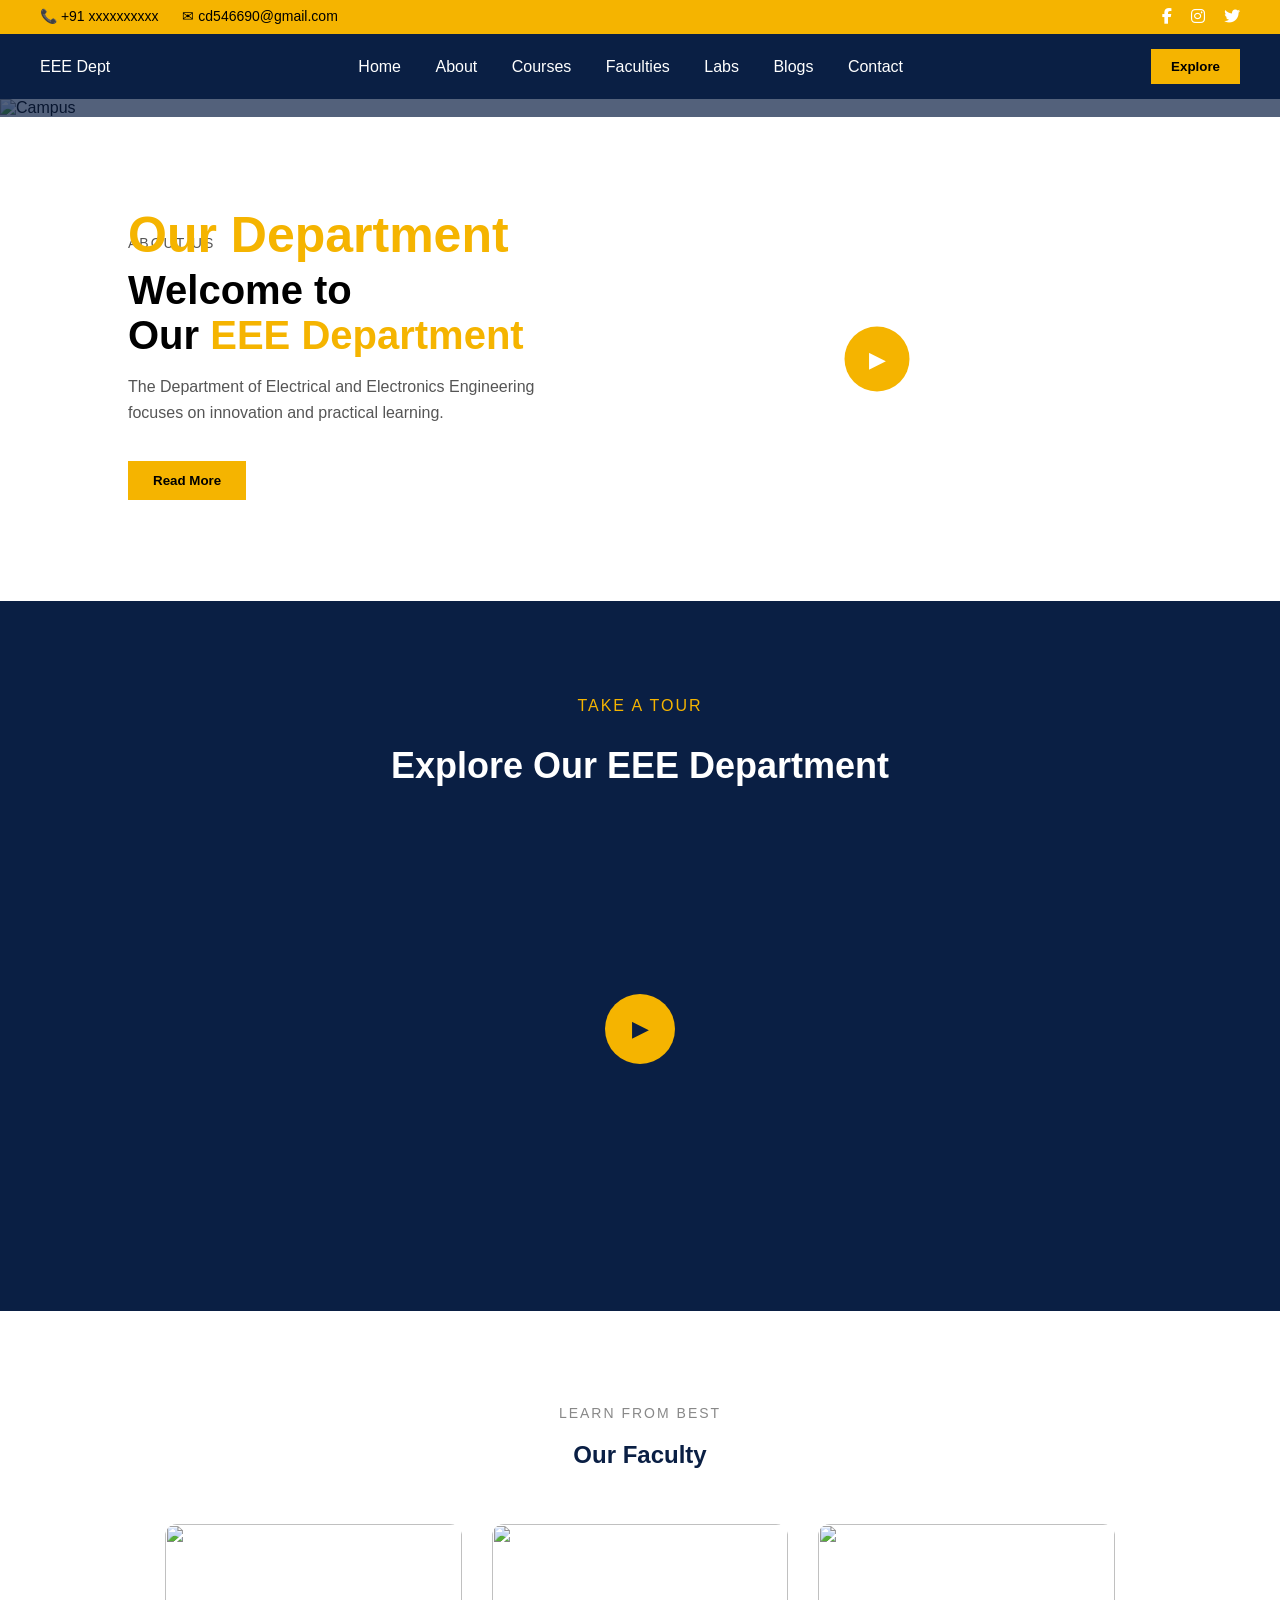
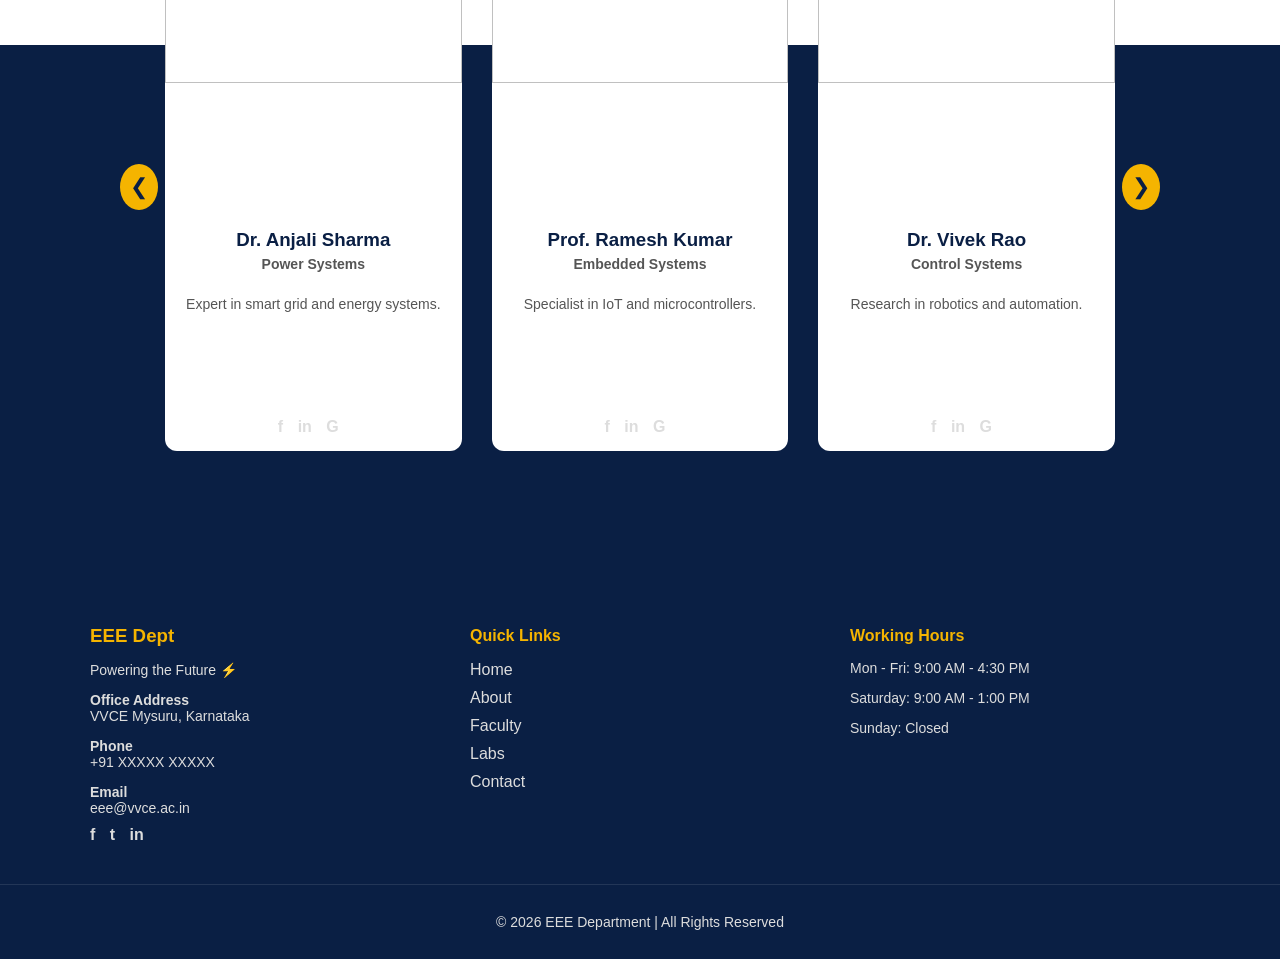
==== about.html @ f31266e3 "Add files via upload" ====
<!DOCTYPE html>
<html lang="en">
<head>
    <link rel="stylesheet" href="https://cdnjs.cloudflare.com/ajax/libs/font-awesome/6.5.0/css/all.min.css">
    <meta charset="UTF-8">
    <title>EEE Department</title>
    <link rel="stylesheet" href="style.css">
</head>
<body>
<!-- Top Bar -->
<div class="top-bar">

    <div class="top-left">
        <span>📞 +91 xxxxxxxxxx</span>
        <span>
    ✉ <a href="mailto:cd546690@gmail.com">cd546690@gmail.com</a>
</span>
    </div>

    <div class="top-right">
    <a href="https://facebook.com"><i class="fab fa-facebook-f"></i></a>
    <a href="https://instagram.com"><i class="fab fa-instagram"></i></a>
    <a href="https://X.com"><i class="fab fa-twitter"></i></a>
</div>

</div>
<!-- Navbar -->
<header class="navbar">
    <div class="logo">EEE Dept</div>
<nav>
    <a href="main.html">Home</a>
    <a href="about.html">About</a>
    <a href="courses.html">Courses</a>
    <a href="faculty.html">Faculties</a>
    <a href="labs.html">Labs</a>
    <a href="blogs.html">Blogs</a>
    <a href="contact.html">Contact</a>
</nav>
    <button class="btn">Explore</button>
</header>
<section class="hero">
    <!--<img src="https://images.unsplash.com/photo-1523580494863-6f3031224c94" alt="Campus">-->
    <img src="images/PH.png" alt="Campus">

    <div class="overlay"></div>

    <div class="hero-content">
        <h1>About <br><span>Our Department</span></h1>
    </div>
</section>
<section class="about-section">

    <!-- LEFT -->
    <div class="about-text">
        <p class="about-tag">ABOUT US</p>

        <h2>
            Welcome to <br>
            Our <span>EEE Department</span>
        </h2>

        <p id="shortText">
            The Department of Electrical and Electronics Engineering focuses on
            innovation and practical learning.
        </p>

        <p id="moreText" style="display: none;">
            We provide hands-on experience in power systems, embedded systems,
            IoT, and automation.
        </p>

        <button class="about-btn" onclick="toggleText()" id="readBtn">
            Read More
        </button>
    </div>

    <!-- RIGHT -->
    <div class="about-video">

    <video id="aboutVideo" width="400">
        <source src="videos/vid.mp4" type="video/mp4">
    </video>

    <div class="play-btn" onclick="playVideo()">▶</div>

</div>

</section>
<section class="video-section">

    <p class="video-tag">TAKE A TOUR</p>
    <h2>Explore Our EEE Department</h2>

    <div class="video-container">

        <video id="tourVideo">
            <source src="videos/vid.mp4" type="video/mp4">
        </video>

        <div class="play-btn" onclick="playTourVideo()">▶</div>

    </div>

</section>
<section class="faculty">

    <div class="container">

        <p class="section-tag">LEARN FROM BEST</p>
        <h2>Our Faculty</h2>

        <div class="faculty-slider">

            <!-- LEFT BUTTON -->
            <button class="nav-btn left" onclick="slideLeft()">❮</button>

            <!-- VIEWPORT -->
            <div class="faculty-viewport">

                <!-- TRACK -->
                <div class="faculty-track" id="facultyTrack">

                    <!-- CARD 1 -->
                    <div class="faculty-card">
                        <div>
                            <img src="images/PH.png">
                            <div class="faculty-info">
                                <h3>Dr. Anjali Sharma</h3>
                                <p class="role">Power Systems</p>
                                <p>Expert in smart grid and energy systems.</p>
                                <div class="socials">
                                    <a href="#">f</a>
                                    <a href="#">in</a>
                                    <a href="#">G</a>
                                </div>
                            </div>
                        </div>
                    </div>

                    <!-- CARD 2 -->
                    <div class="faculty-card">
                        <div>
                            <img src="images/PH.png">
                            <div class="faculty-info">
                                <h3>Prof. Ramesh Kumar</h3>
                                <p class="role">Embedded Systems</p>
                                <p>Specialist in IoT and microcontrollers.</p>
                                <div class="socials">
                                    <a href="#">f</a>
                                    <a href="#">in</a>
                                    <a href="#">G</a>
                                </div>
                            </div>
                        </div>
                    </div>

                    <!-- CARD 3 -->
                    <div class="faculty-card">
                        <div>
                            <img src="images/PH.png">
                            <div class="faculty-info">
                                <h3>Dr. Vivek Rao</h3>
                                <p class="role">Control Systems</p>
                                <p>Research in robotics and automation.</p>
                                <div class="socials">
                                    <a href="#">f</a>
                                    <a href="#">in</a>
                                    <a href="#">G</a>
                                </div>
                            </div>
                        </div>
                    </div>

                    <!-- CARD 4 -->
                    <div class="faculty-card">
                        <div>
                            <img src="images/PH.png">
                            <div class="faculty-info">
                                <h3>Dr. Mehta</h3>
                                <p class="role">Electrical Machines</p>
                                <p>Expert in motors and transformers.</p>
                                <div class="socials">
                                    <a href="#">f</a>
                                    <a href="#">in</a>
                                    <a href="#">G</a>
                                </div>
                            </div>
                        </div>
                    </div>

                    <!-- CARD 5 -->
                    <div class="faculty-card">
                        <div>
                            <img src="images/PH.png">
                            <div class="faculty-info">
                                <h3>Prof. Singh</h3>
                                <p class="role">IoT Applications</p>
                                <p>Focus on smart systems and AI integration.</p>
                                <div class="socials">
                                    <a href="#">f</a>
                                    <a href="#">in</a>
                                    <a href="#">G</a>
                                </div>
                            </div>
                        </div>
                    </div>

                </div>
            </div>

            <!-- RIGHT BUTTON -->
            <button class="nav-btn right" onclick="slideRight()">❯</button>

        </div>

    </div>

</section>
<footer class="footer">

    <div class="container footer-container">

        <!-- COLUMN 1 -->
        <div class="footer-col">
            <h3 class="logo">EEE Dept</h3>
            <p class="tagline">Powering the Future ⚡</p>

            <p><strong>Office Address</strong><br>
            VVCE Mysuru, Karnataka</p>

            <p><strong>Phone</strong><br>
            +91 XXXXX XXXXX</p>

            <p><strong>Email</strong><br>
            eee@vvce.ac.in</p>

            <div class="socials">
                <a href="#">f</a>
                <a href="#">t</a>
                <a href="#">in</a>
            </div>
        </div>

        <!-- COLUMN 2 -->
        <div class="footer-col">
            <h4>Quick Links</h4>
            <ul>
                <li><a href="main.html">Home</a></li>
                <li><a href="about.html">About</a></li>
                <li><a href="#">Faculty</a></li>
                <li><a href="#">Labs</a></li>
                <li><a href="#">Contact</a></li>
            </ul>
        </div>

        <!-- COLUMN 3 -->
        <div class="footer-col">
            <h4>Working Hours</h4>
            <p>Mon - Fri: 9:00 AM - 4:30 PM</p>
            <p>Saturday: 9:00 AM - 1:00 PM</p>
            <p>Sunday: Closed</p>
        </div>

    </div>

    <!-- BOTTOM -->
    <div class="footer-bottom">
        <p>© 2026 EEE Department | All Rights Reserved</p>
    </div>

</footer>
<script src="script.js"></script>
</body>
</html>
---- style.css ----
body {
    margin: 0;
    font-family: Arial, sans-serif;
}
/* ================= TOP BAR ================= */

.top-bar {
    background: #f5b400;
    color: black;
    display: flex;
    justify-content: space-between;
    padding: 8px 40px;
    font-size: 14px;
}

.top-left span {
    margin-right: 20px;
}

.top-right a {
    margin-left: 15px;
    color: white;
    text-decoration: none;
    font-size: 16px;
    transition: 0.3s;
}

.top-right a:hover {
    color: #f5b400;
}
.top-left a {
    color: black;
    text-decoration: none;
    pointer-events: auto;
    cursor: pointer;
}

.top-left a:hover {
    color: #f5b400;
}

/* Navbar */
.navbar {
    display: flex;
    justify-content: space-between;
    align-items: center;
    background: #0a1f44;
    padding: 15px 40px;
    color: white;
}

.navbar nav a {
    margin: 0 15px;
    text-decoration: none;
    color: white;
}

.btn {
    background: #f5b400;
    border: none;
    padding: 10px 20px;
    color: black;
    font-weight: bold;
    cursor: pointer;
}

/* Hero */
.hero {
    position: relative;
}

.hero img {
    width: 100%;
    height: 600px;
    object-fit: cover;
}

/* Dark overlay */
.overlay {
    position: absolute;
    top: 0;
    left: 0;
    right: 0;
    bottom: 0;
    background: rgba(10, 31, 68, 0.7);
}

/* Hero content */
.hero-content {
    position: absolute;
    top: 40%;
    left: 10%;
    color: white;
}

.hero-content h1 {
    font-size: 50px;
}

.hero-content span {
    color: #f5b400;
}

.tag {
    letter-spacing: 2px;
    margin-bottom: 10px;
}

.cta {
    margin-top: 20px;
    padding: 12px 25px;
    background: #f5b400;
    border: none;
    font-weight: bold;
    cursor: pointer;
}
/* ================= ABOUT SECTION ================= */

.about-section {
    display: flex;
    align-items: center;
    justify-content: space-between;
    padding: 80px 10%;
    gap: 50px;
}

/* Text */
.about-text {
    max-width: 500px;
}

.about-tag {
    letter-spacing: 2px;
    font-size: 14px;
    color: #888;
}

.about-text h2 {
    font-size: 40px;
    margin: 10px 0;
}

.about-text span {
    color: #f5b400;
}

.about-text p {
    color: #555;
    line-height: 1.6;
}

.about-btn {
    margin-top: 20px;
    padding: 12px 25px;
    background: #f5b400;
    border: none;
    font-weight: bold;
    cursor: pointer;
}

/* ================= VIDEO ================= */

.about-video {
    position: relative;
}

.about-video {
    width: 100%;
    max-width: 550px;
}

.about-video video {
    width: 100%;
    height: 320px;
    object-fit: cover;
    border-radius: 10px;
}

/* Play Button */
.play-btn {
    position: absolute;
    top: 50%;
    left: 50%;
    transform: translate(-50%, -50%);
    
    background: #f5b400;
    color: white;
    font-size: 22px;

    width: 65px;
    height: 65px;

    display: flex;
    align-items: center;
    justify-content: center;

    border-radius: 50%;
    cursor: pointer;
}

/* ================= READ MORE ANIMATION ================= */

#moreText {
    transition: all 0.3s ease;
}
/* ================= COURSES ================= */

.courses {
    padding: 80px 10%;
    text-align: center;
}

.section-tag {
    letter-spacing: 2px;
    color: #888;
}

.course-container {
    display: grid;
    grid-template-columns: repeat(3, 1fr);
    gap: 25px;
    margin-top: 40px;
}

/* Card */
.course-card {
    border: 1px solid #ddd;
    border-radius: 10px;
    overflow: hidden;
    text-align: left;
    transition: 0.3s;
}

.course-card img {
    width: 100%;
    height: 180px;
    object-fit: cover;
}

.course-card h3 {
    padding: 10px;
}

.course-card p {
    padding: 0 10px 15px;
    color: #555;
}

/* Hover effect */
.course-card:hover {
    transform: translateY(-5px);
}

/* Hidden cards */
.hidden {
    display: none;
}

/* Button */
.view-btn {
    margin-top: 30px;
    padding: 12px 25px;
    background: #f5b400;
    border: none;
    font-weight: bold;
    cursor: pointer;
}
/* ================= VIDEO TOUR SECTION ================= */

.video-section {
    background: #0a1f44;
    color: white;
    text-align: center;
    padding: 80px 10%;
}

/* Small tag */
.video-tag {
    letter-spacing: 2px;
    color: #f5b400;
    margin-bottom: 10px;
}

/* Title */
.video-section h2 {
    font-size: 36px;
    margin-bottom: 40px;
}

/* Video box */
.video-container {
    position: relative;
    max-width: 800px;
    margin: auto;
}

.video-container video {
    width: 100%;
    height: 400px;
    object-fit: cover;
    border-radius: 12px;
}

/* Play button */
.video-container .play-btn {
    position: absolute;
    top: 50%;
    left: 50%;
    transform: translate(-50%, -50%);
    
    background: #f5b400;
    color: #0a1f44;

    width: 70px;
    height: 70px;

    display: flex;
    align-items: center;
    justify-content: center;

    border-radius: 50%;
    font-size: 22px;
    cursor: pointer;
}
/* ================= FACULTY SECTION ================= */

.faculty {
    padding: 80px 0;
    text-align: center;

    background: linear-gradient(
        to bottom,
        #ffffff 40%,
        #0a1f44 40%
        
    );
}

.faculty h2 {
    margin-bottom: 40px;
    color: #0a1f44;
}

.section-tag {
    color: #888;
    letter-spacing: 2px;
    font-size: 14px;
}

/* ================= SLIDER ================= */

.faculty-slider {
    position: relative;
    width: 100%;
}

/* Viewport */
.faculty-viewport {
    overflow: hidden;
}

/* Track */
.faculty-track {
    display: flex;
    align-items: stretch;
    transition: transform 0.5s ease;
}

/* ================= CARD ================= */

.faculty-card {
    min-width: 33.33%;
    padding: 15px;
    box-sizing: border-box;
}

/* Inner card box */
.faculty-card > div {
    background: white;
    border-radius: 12px;
    overflow: hidden;
    display: flex;
    flex-direction: column;

    aspect-ratio: 9 / 16;   /* 🔥 MAIN FIX */
}

/* Image */
.faculty-card img {
    width: 100%;
    height: 55%;   /* top portion */
    object-fit: cover;
}

/* Info */
.faculty-info {
    padding: 15px;
    display: flex;
    flex-direction: column;
    justify-content: space-between;
    flex-grow: 1;
}

.faculty-info h3 {
    margin: 0;
    color: #0a1f44;
}

.role {
    color: #f5b400;
    font-weight: bold;
    margin: 5px 0 10px;
}

.faculty-info p {
    color: #555;
    font-size: 14px;
}

/* ================= SOCIAL ICONS ================= */

.socials {
    margin-top: auto;
}

.socials a {
    margin-right: 10px;
    text-decoration: none;
    color: #0a1f44;
    font-weight: bold;
    transition: 0.3s;
}

.socials a:hover {
    color: #f5b400;
}

/* ================= HOVER EFFECT ================= */

.faculty-card:hover > div {
    transform: translateY(-6px);
    box-shadow: 0 10px 25px rgba(0,0,0,0.1);
}

/* ================= NAV BUTTONS ================= */

.nav-btn {
    position: absolute;
    top: 50%;
    transform: translateY(-50%);
    
    background: #f5b400;
    color: #0a1f44;

    border: none;
    font-size: 22px;
    padding: 12px 16px;
    cursor: pointer;
    border-radius: 50%;

    z-index: 10;
    transition: 0.3s;
}

.nav-btn:hover {
    background: #ffd24d;
}

/* Left button */
.left {
    left: -25px;
}

/* Right button */
.right {
    right: -25px;
}
.faculty-slider {
    max-width: 1000px;   /* 🔥 controls total width */
    margin: auto;        /* centers it */
    position: relative;
}
.faculty-viewport {
    overflow: hidden;
    padding: 0 10px;
}
/* ================= EVENTS ================= */

.events {
    padding: 80px 0;
    background: #ffffff;
    text-align: center;
}

/* Grid centered */
.event-container {
    display: grid;
    grid-template-columns: repeat(2, 350px);
    justify-content: center;
    gap: 30px;
}

/* Card */
.event-card {
    background: white;
    border: 1px solid #ddd;
    border-radius: 12px;
    overflow: hidden;
    cursor: pointer;
    transition: 0.3s;
}

/* Image */
.event-card img {
    width: 100%;
    height: 180px;
    object-fit: cover;
}

/* Content layout */
.event-content {
    display: flex;
    align-items: center;
}

/* Date */
.event-date {
    background: #f5b400;
    color: #0a1f44;
    padding: 15px;
    text-align: center;
    min-width: 70px;
}

/* Info */
.event-info {
    padding: 15px;
    text-align: left;
}

.event-info h4 {
    margin: 0;
    color: #0a1f44;
}

.event-info p {
    color: #555;
    font-size: 14px;
}

/* Hover */
.event-card:hover {
    transform: translateY(-6px);
    box-shadow: 0 10px 20px rgba(0,0,0,0.1);
}
/* ================= POPUP ================= */

.event-popup {
    position: fixed;
    top: 0;
    left: 0;
    width: 100%;
    height: 100%;

    background: rgba(10, 31, 68, 0.8);

    display: none;
    align-items: center;
    justify-content: center;

    z-index: 1000;
}

/* Popup card */
.popup-content {
    background: white;
    border-radius: 12px;
    overflow: hidden;

    width: 500px;
    max-width: 90%;

    box-shadow: 0 20px 40px rgba(0,0,0,0.3);
    position: relative;

    text-align: center;
}

/* Image */
.popup-content img {
    width: 100%;
    height: 220px;
    object-fit: cover;
}

/* Text */
.popup-text {
    padding: 20px;
}

.popup-text h2 {
    color: #0a1f44;
    margin-bottom: 10px;
}

.popup-time {
    color: #f5b400;
    font-weight: bold;
    margin-bottom: 10px;
}

.popup-text p {
    color: #555;
    font-size: 14px;
}

/* Close button */
.close-btn {
    position: absolute;
    top: 10px;
    right: 15px;
    font-size: 18px;
    cursor: pointer;
}
/* ================= TESTIMONIALS ================= */

/* ================= TESTIMONIALS ================= */

.testimonials {
    padding: 80px 0;
    background: #f8f9fb;
    text-align: center;
}

/* Slider */
.testimonial-slider {
    position: relative;
    max-width: 1000px;
    margin: auto;
}

.testimonial-viewport {
    overflow: hidden;
}

.testimonial-track {
    display: flex;
    transition: transform 0.5s ease;
}

/* Card */
.testimonial-card {
    min-width: 33.33%;
    padding: 20px;
    box-sizing: border-box;
    text-align: center;

    background: white;
    border-radius: 12px;
    border: 1px solid #ddd;
    transition: 0.3s;
}

.testimonial-card img {
    width: 80px;
    height: 80px;
    border-radius: 50%;
}

.testimonial-card h3 {
    margin: 10px 0 5px;
    color: #0a1f44;
}

.role {
    color: #f5b400;
    font-size: 14px;
}

.desc {
    margin-top: 10px;
    color: #555;
    font-size: 14px;
}

/* Hover */
.testimonial-card:hover {
    transform: translateY(-5px);
    box-shadow: 0 10px 20px rgba(0,0,0,0.1);
}

/* Buttons */
.nav-btn {
    position: absolute;
    top: 50%;
    transform: translateY(-50%);
    background: #f5b400;
    border: none;
    padding: 10px;
    cursor: pointer;
}

.left { left: -20px; }
.right { right: -20px; }

/* ================= FOOTER ================= */

.footer {
    background: #0a1f44;
    color: #ddd;
    padding-top: 60px;
}

/* Layout */
.footer-container {
    display: grid;
    grid-template-columns: repeat(3, 1fr);
    gap: 40px;
    max-width: 1100px;
    margin: auto;
    padding-bottom: 40px;
}

/* Headings */
.footer-col h3,
.footer-col h4 {
    color: #f5b400;
    margin-bottom: 15px;
}

/* Text */
.footer-col p {
    font-size: 14px;
    margin-bottom: 10px;
}

/* Links */
.footer-col ul {
    list-style: none;
    padding: 0;
}

.footer-col ul li {
    margin-bottom: 10px;
}

.footer-col ul li a {
    text-decoration: none;
    color: #ddd;
    transition: 0.3s;
}

.footer-col ul li a:hover {
    color: #f5b400;
}

/* Social */
.socials a {
    margin-right: 10px;
    text-decoration: none;
    color: #ddd;
    font-weight: bold;
}

.socials a:hover {
    color: #f5b400;
}

/* Bottom */
.footer-bottom {
    border-top: 1px solid rgba(255,255,255,0.1);
    text-align: center;
    padding: 15px 0;
    font-size: 14px;
}
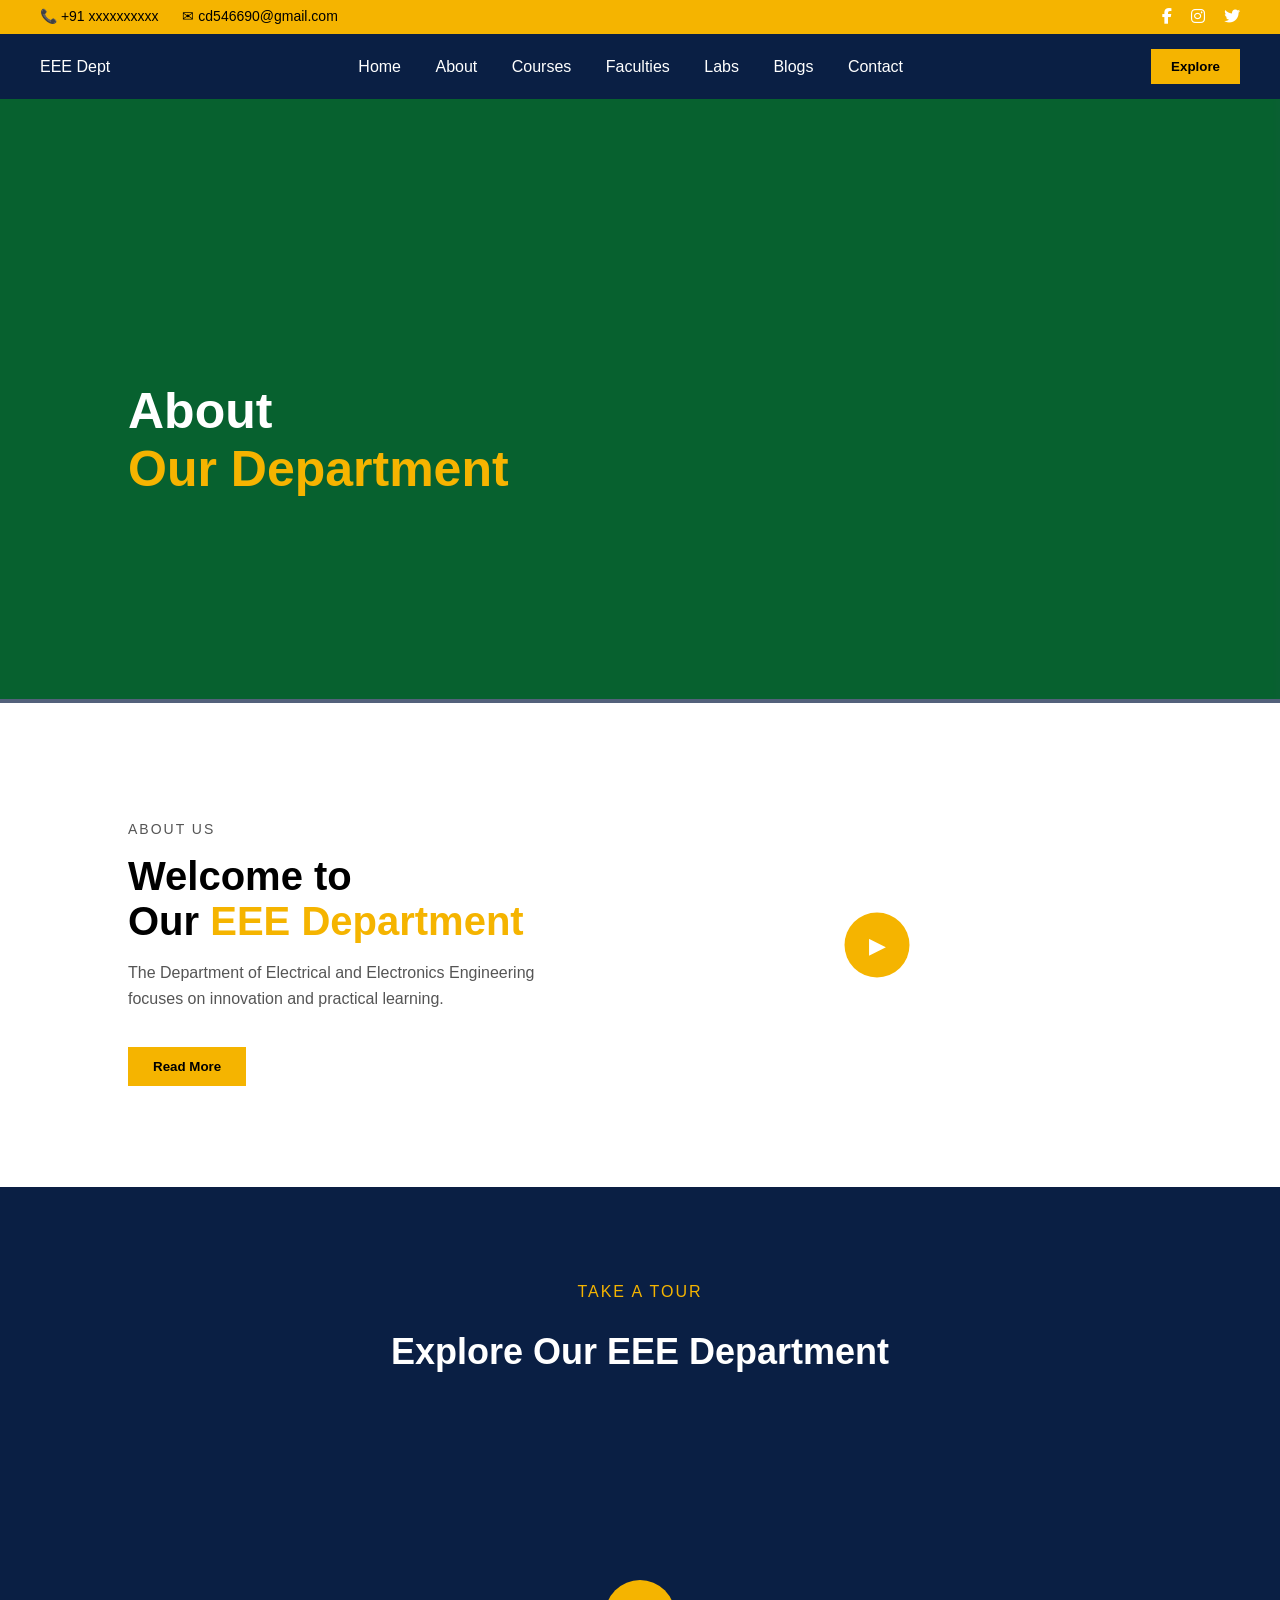
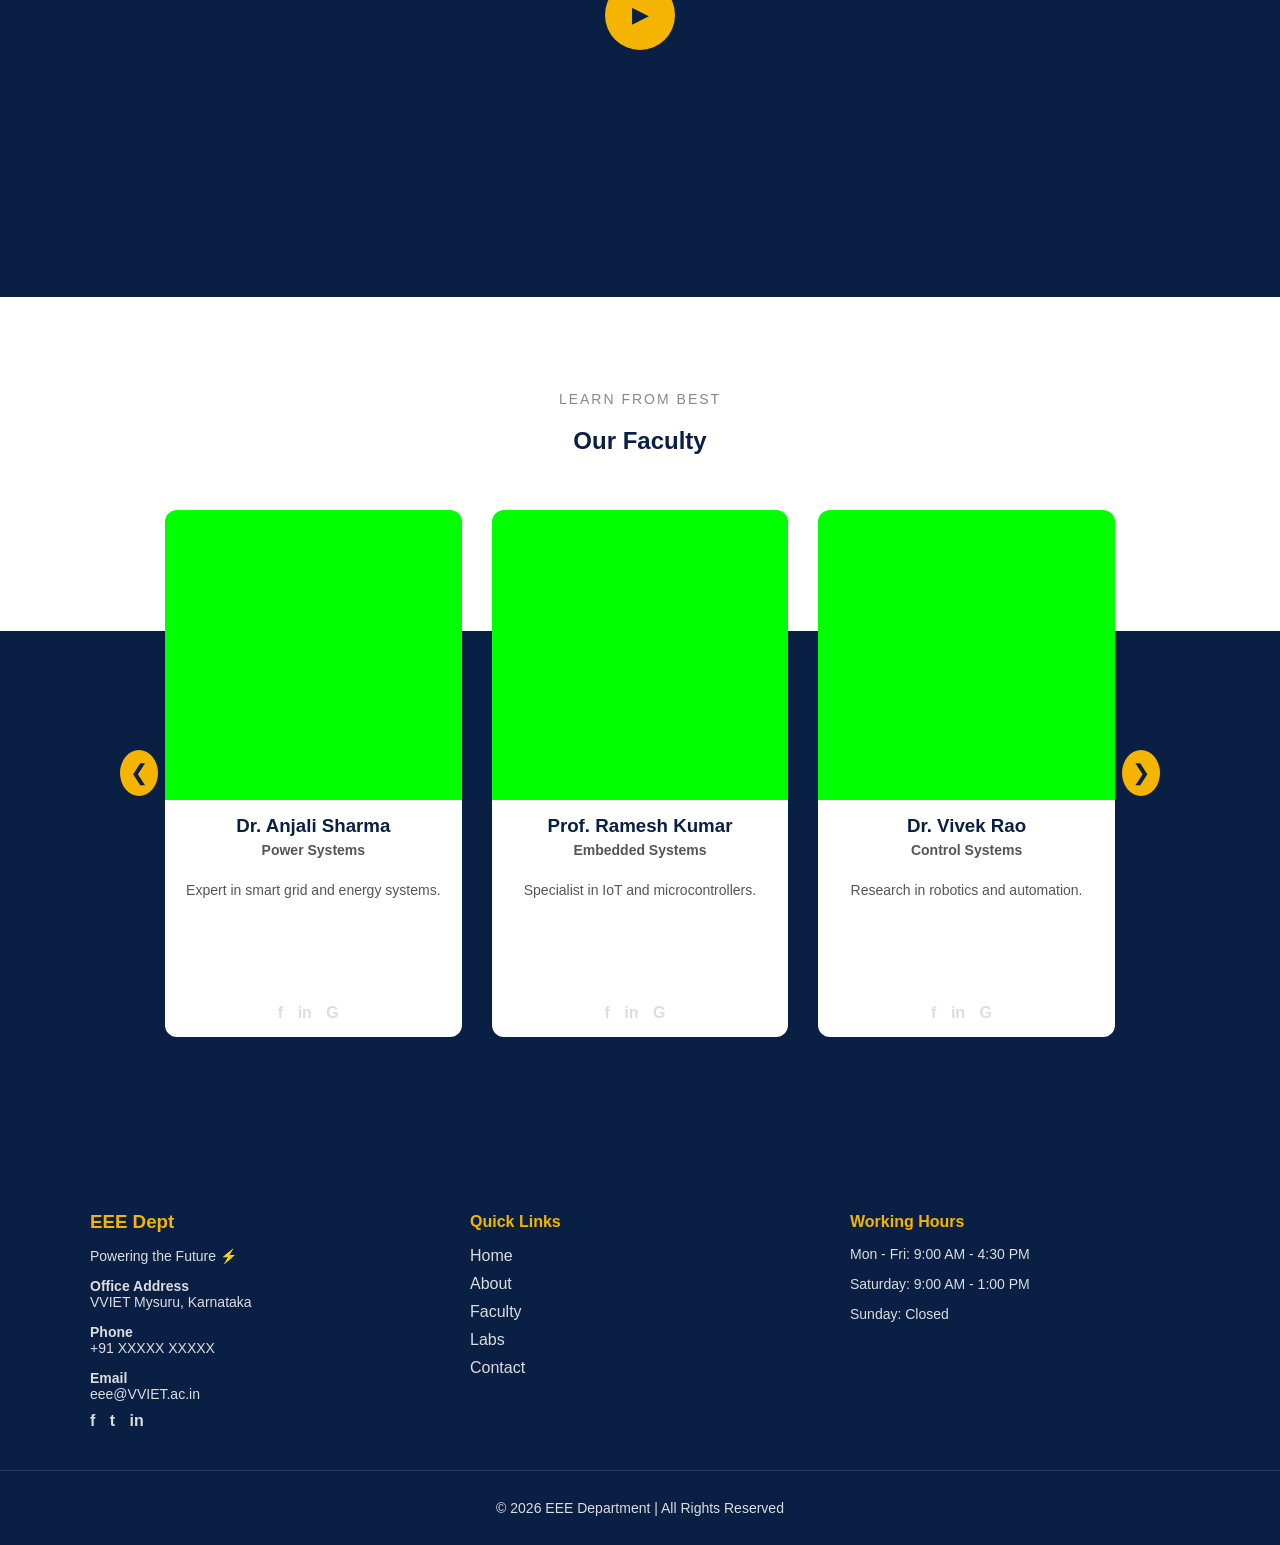
==== commit a4b900d6: "Add files via upload" ====
--- a/about.html
+++ b/about.html
@@ -28,7 +28,7 @@
 <header class="navbar">
     <div class="logo">EEE Dept</div>
 <nav>
-    <a href="main.html">Home</a>
+    <a href="index.html">Home</a>
     <a href="about.html">About</a>
     <a href="courses.html">Courses</a>
     <a href="faculty.html">Faculties</a>
@@ -226,13 +226,13 @@
             <p class="tagline">Powering the Future ⚡</p>
 
             <p><strong>Office Address</strong><br>
-            VVCE Mysuru, Karnataka</p>
+            VVIET Mysuru, Karnataka</p>
 
             <p><strong>Phone</strong><br>
             +91 XXXXX XXXXX</p>
 
             <p><strong>Email</strong><br>
-            eee@vvce.ac.in</p>
+            eee@VVIET.ac.in</p>
 
             <div class="socials">
                 <a href="#">f</a>
@@ -245,7 +245,7 @@
         <div class="footer-col">
             <h4>Quick Links</h4>
             <ul>
-                <li><a href="main.html">Home</a></li>
+                <li><a href="index.html">Home</a></li>
                 <li><a href="about.html">About</a></li>
                 <li><a href="#">Faculty</a></li>
                 <li><a href="#">Labs</a></li>
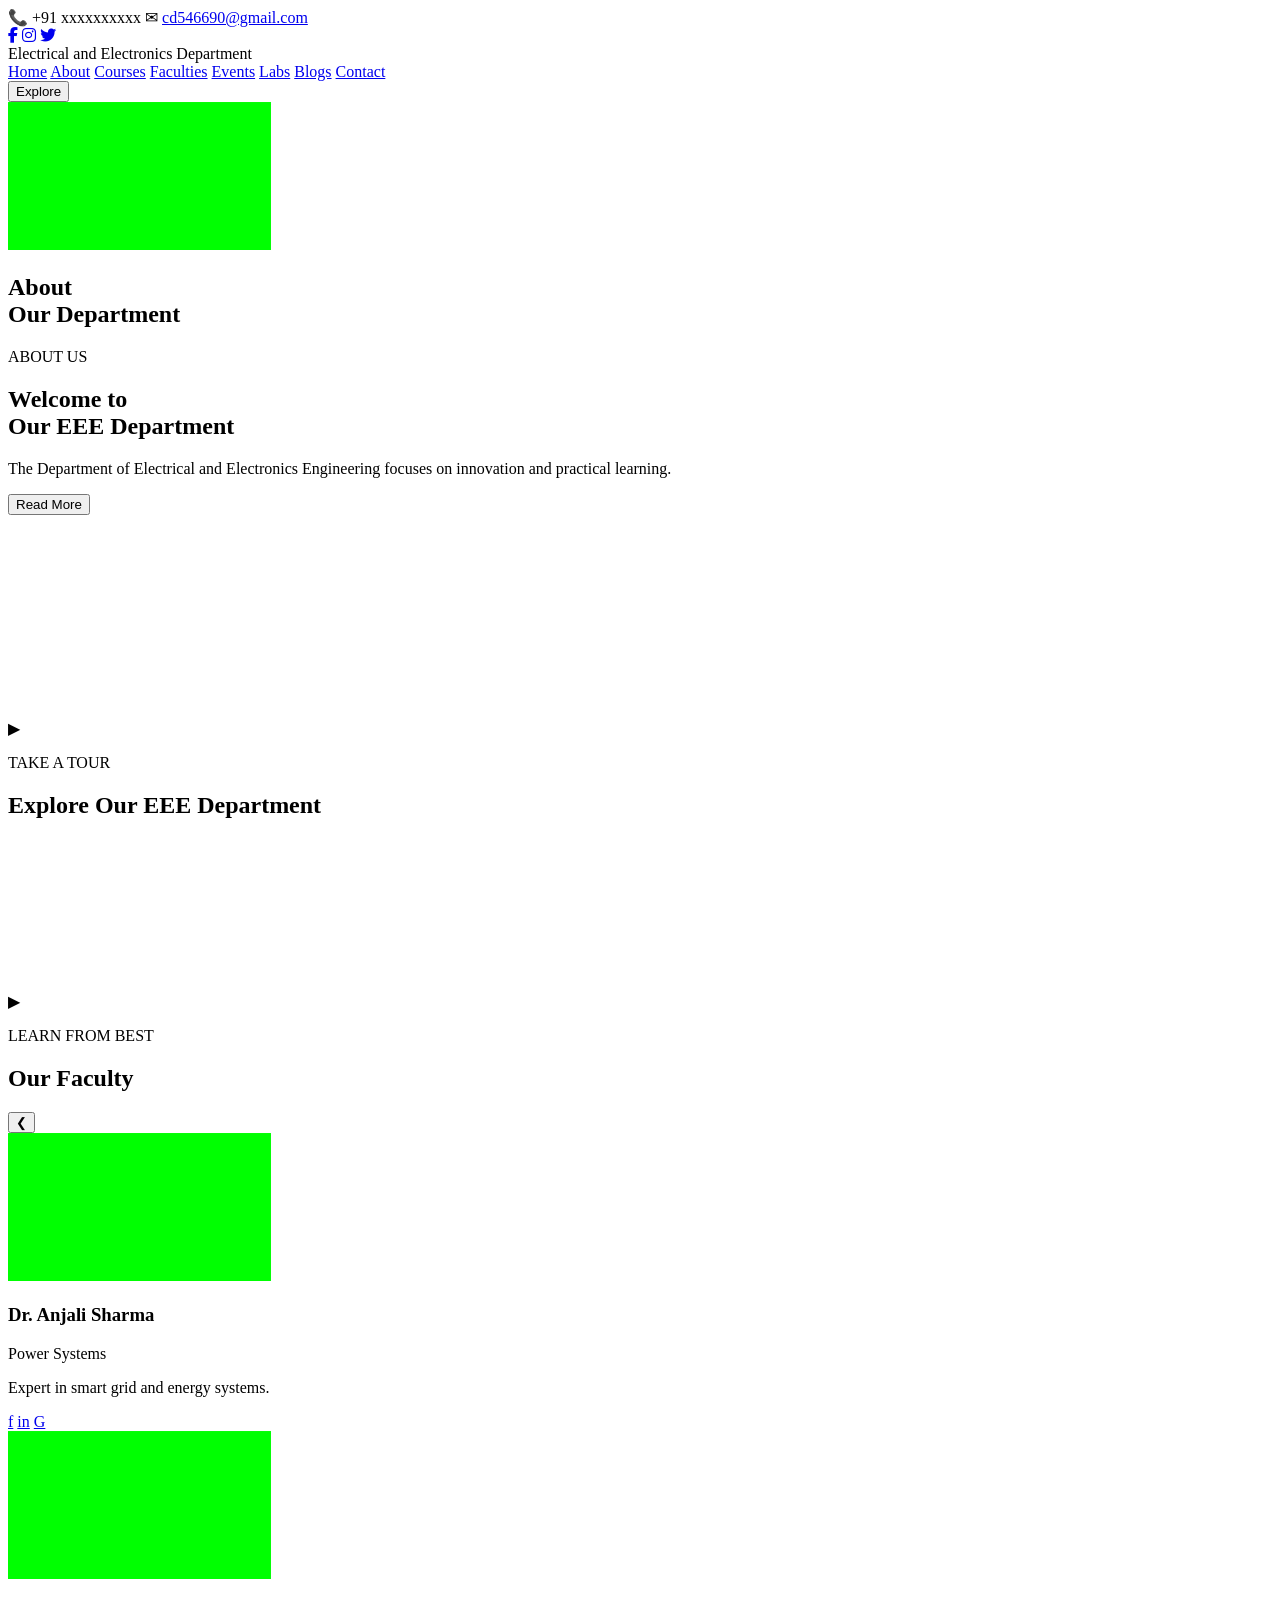
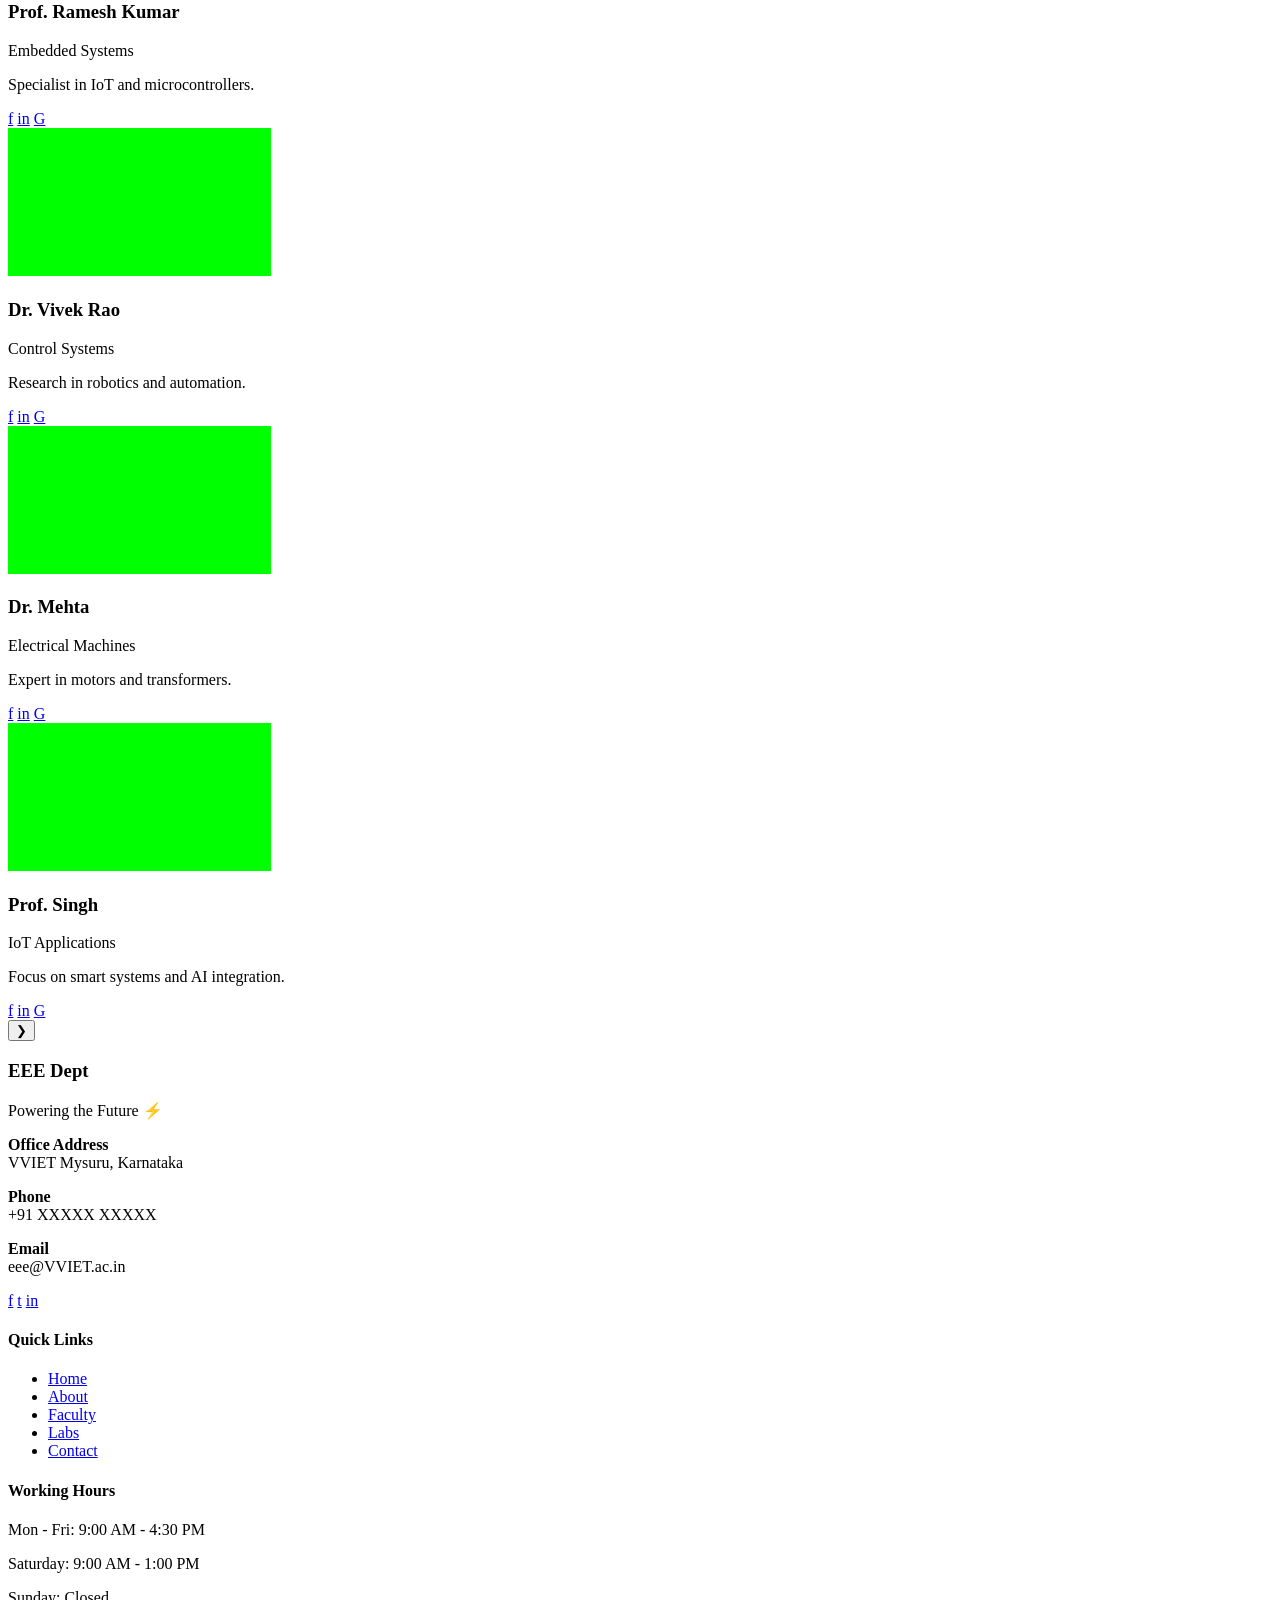
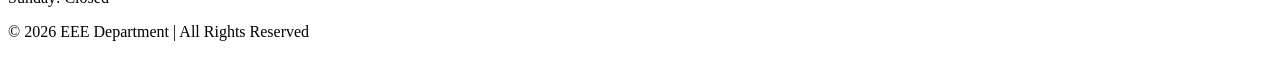
==== commit 8cef5fce: "Add files via upload" ====
--- a/about.html
+++ b/about.html
@@ -3,8 +3,10 @@
 <head>
     <link rel="stylesheet" href="https://cdnjs.cloudflare.com/ajax/libs/font-awesome/6.5.0/css/all.min.css">
     <meta charset="UTF-8">
-    <title>EEE Department</title>
-    <link rel="stylesheet" href="style.css">
+    <title>Vidya Vikas Institute of Engineering and Technology | Electrical and Electronics Engineering Department</title>
+    <link rel="stylesheet" href="styles/style.css">
+    <meta name="viewport"
+content="width=device-width, initial-scale=1.0">
 </head>
 <body>
 <!-- Top Bar -->
@@ -26,12 +28,13 @@
 </div>
 <!-- Navbar -->
 <header class="navbar">
-    <div class="logo">EEE Dept</div>
+    <div class="logo">Electrical and Electronics Department</div>
 <nav>
     <a href="index.html">Home</a>
     <a href="about.html">About</a>
     <a href="courses.html">Courses</a>
     <a href="faculty.html">Faculties</a>
+    <a href="events.html">Events</a>
     <a href="labs.html">Labs</a>
     <a href="blogs.html">Blogs</a>
     <a href="contact.html">Contact</a>
@@ -269,6 +272,6 @@
     </div>
 
 </footer>
-<script src="script.js"></script>
+<script src="scripts/script.js"></script>
 </body>
 </html>
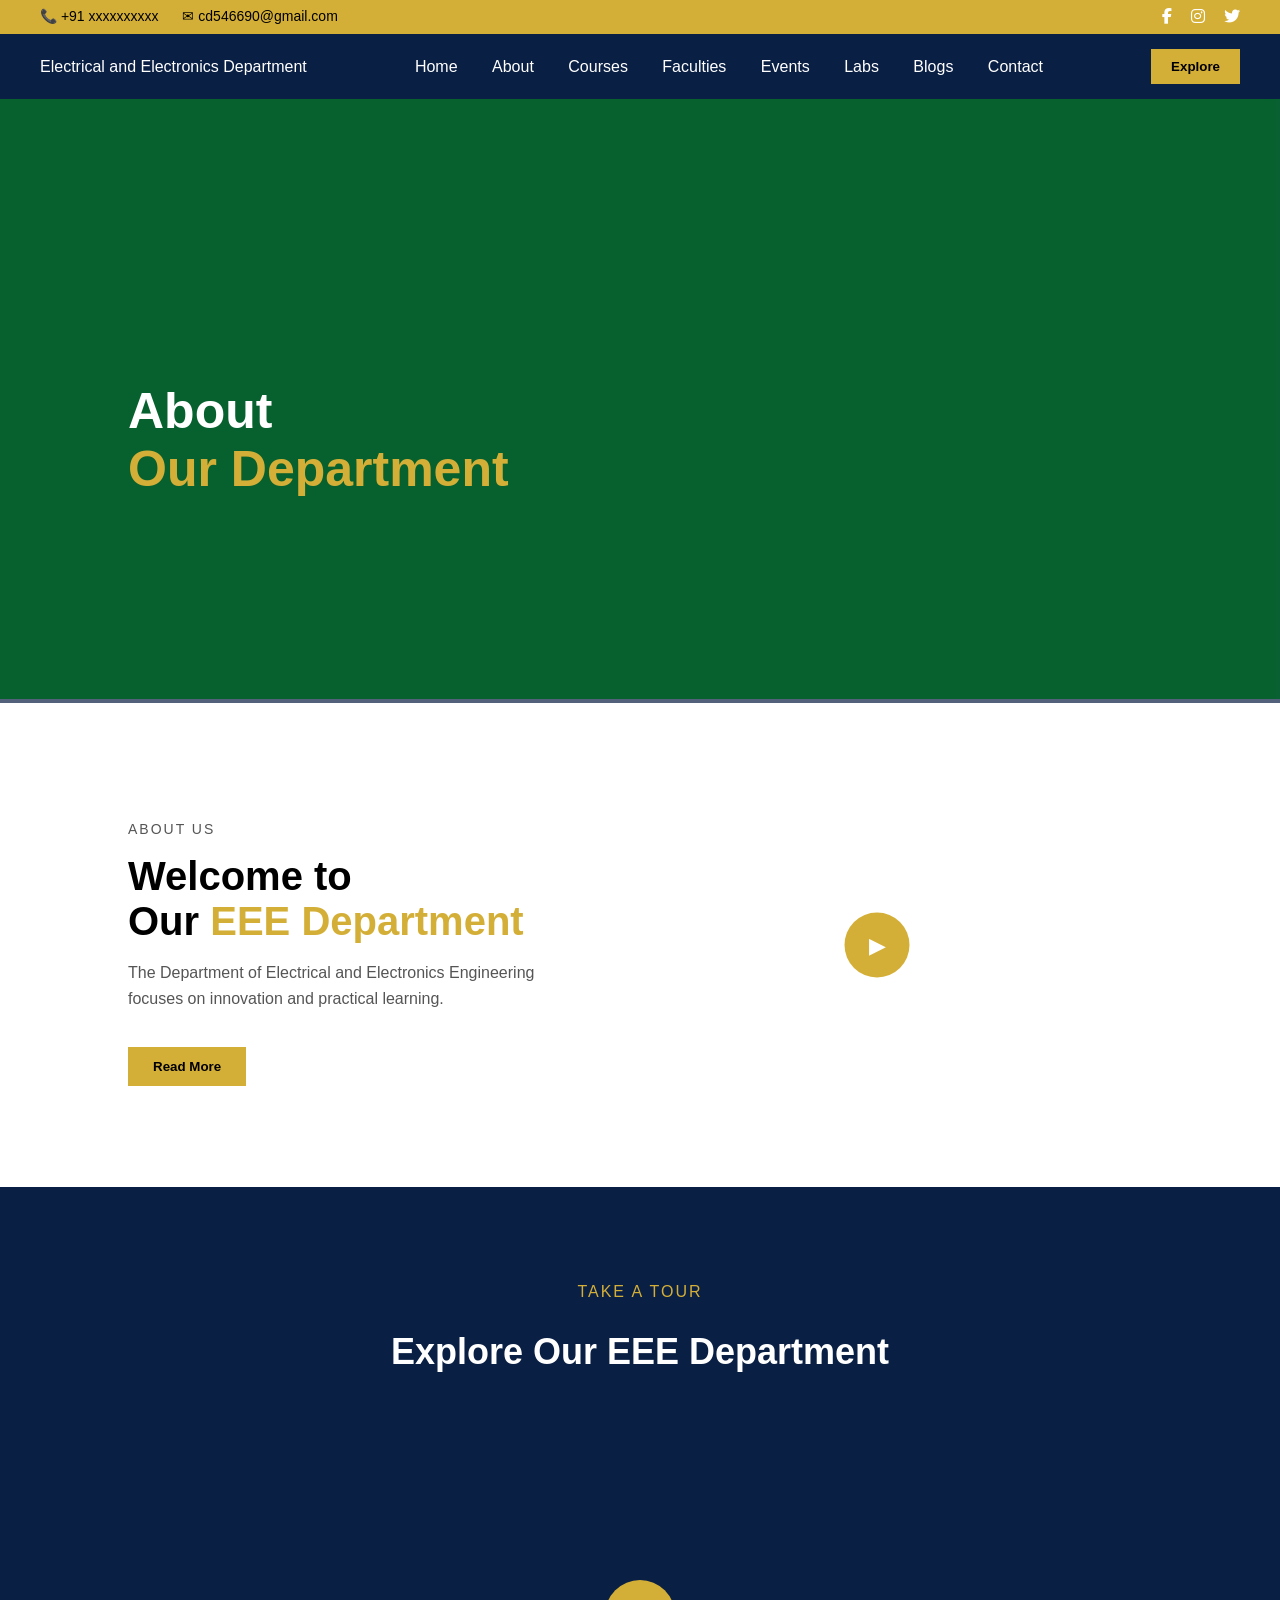
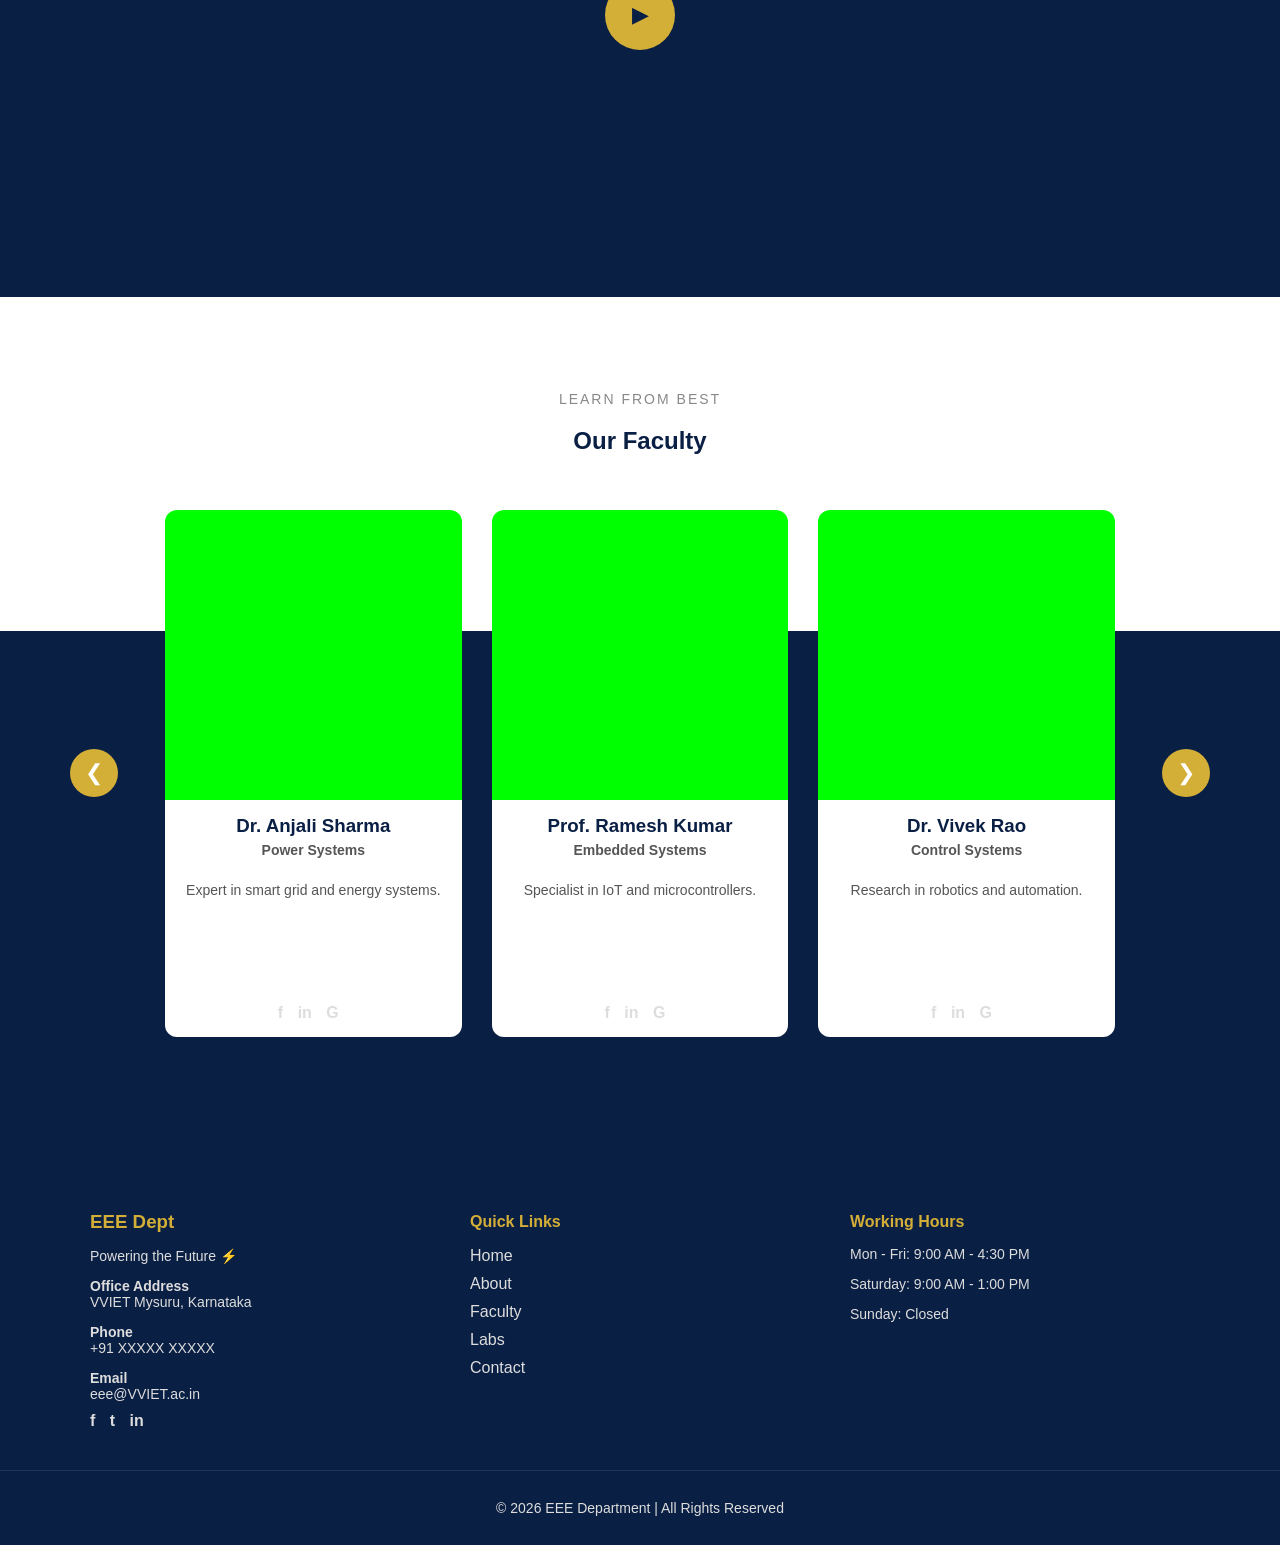
==== commit 8ecb69b0: "Add files via upload" ====
--- a/about.html
+++ b/about.html
@@ -5,8 +5,7 @@
     <meta charset="UTF-8">
     <title>Vidya Vikas Institute of Engineering and Technology | Electrical and Electronics Engineering Department</title>
     <link rel="stylesheet" href="styles/style.css">
-    <meta name="viewport"
-content="width=device-width, initial-scale=1.0">
+    
 </head>
 <body>
 <!-- Top Bar -->
--- a/styles/style.css
+++ b/styles/style.css
@@ -0,0 +1,858 @@
+body {
+    margin: 0;
+    font-family: Arial, sans-serif;
+}
+/* ================= TOP BAR ================= */
+
+.top-bar {
+    background: #D4AF37;
+    color: black;
+    display: flex;
+    justify-content: space-between;
+    padding: 8px 40px;
+    font-size: 14px;
+}
+
+.top-left span {
+    margin-right: 20px;
+}
+
+.top-right a {
+    margin-left: 15px;
+    color: white;
+    text-decoration: none;
+    font-size: 16px;
+    transition: 0.3s;
+}
+
+.top-right a:hover {
+    color: #D4AF37;
+}
+.top-left a {
+    color: black;
+    text-decoration: none;
+    pointer-events: auto;
+    cursor: pointer;
+}
+
+.top-left a:hover {
+    color: #D4AF37;
+}
+
+/* Navbar */
+.navbar {
+    display: flex;
+    justify-content: space-between;
+    align-items: center;
+    background: #0a1f44;
+    padding: 15px 40px;
+    color: white;
+}
+
+.navbar nav a {
+    margin: 0 15px;
+    text-decoration: none;
+    color: white;
+}
+
+.btn {
+    background: #D4AF37;
+    border: none;
+    padding: 10px 20px;
+    color: black;
+    font-weight: bold;
+    cursor: pointer;
+}
+
+/* Hero */
+.hero {
+    position: relative;
+}
+
+.hero img {
+    width: 100%;
+    height: 600px;
+    object-fit: cover;
+}
+
+/* Dark overlay */
+.overlay {
+    position: absolute;
+    top: 0;
+    left: 0;
+    right: 0;
+    bottom: 0;
+    background: rgba(10, 31, 68, 0.7);
+}
+
+/* Hero content */
+.hero-content {
+    position: absolute;
+    top: 40%;
+    left: 10%;
+    color: white;
+}
+
+.hero-content h1 {
+    font-size: 50px;
+}
+
+.hero-content span {
+    color: #D4AF37;
+}
+
+.tag {
+    letter-spacing: 2px;
+    margin-bottom: 10px;
+}
+
+.cta {
+    display: inline-block;
+
+    padding: 12px 25px;
+
+    background: #D4AF37;
+
+    text-decoration: none;
+
+    color: black;
+
+    font-weight: bold;
+
+    border-radius: 6px;
+}
+/* ================= ABOUT SECTION ================= */
+
+.about-section {
+    display: flex;
+    align-items: center;
+    justify-content: space-between;
+    padding: 80px 10%;
+    gap: 50px;
+}
+
+/* Text */
+.about-text {
+    max-width: 500px;
+}
+
+.about-tag {
+    letter-spacing: 2px;
+    font-size: 14px;
+    color: #888;
+}
+
+.about-text h2 {
+    font-size: 40px;
+    margin: 10px 0;
+}
+
+.about-text span {
+    color: #D4AF37;
+}
+
+.about-text p {
+    color: #555;
+    line-height: 1.6;
+}
+
+.about-btn {
+    margin-top: 20px;
+    padding: 12px 25px;
+    background: #D4AF37;
+    border: none;
+    font-weight: bold;
+    cursor: pointer;
+}
+
+/* ================= VIDEO ================= */
+
+.about-video {
+    position: relative;
+}
+
+.about-video {
+    width: 100%;
+    max-width: 550px;
+}
+
+.about-video video {
+    width: 100%;
+    height: 320px;
+    object-fit: cover;
+    border-radius: 10px;
+}
+
+/* Play Button */
+.play-btn {
+    position: absolute;
+    top: 50%;
+    left: 50%;
+    transform: translate(-50%, -50%);
+    
+    background: #D4AF37;
+    color: white;
+    font-size: 22px;
+
+    width: 65px;
+    height: 65px;
+
+    display: flex;
+    align-items: center;
+    justify-content: center;
+
+    border-radius: 50%;
+    cursor: pointer;
+}
+
+/* ================= READ MORE ANIMATION ================= */
+
+#moreText {
+    transition: all 0.3s ease;
+}
+/* ================= COURSES ================= */
+
+.courses {
+    padding: 80px 10%;
+    text-align: center;
+}
+
+.section-tag {
+    letter-spacing: 2px;
+    color: #888;
+}
+
+.course-container {
+    display: grid;
+    grid-template-columns: repeat(3, 1fr);
+    gap: 25px;
+    margin-top: 40px;
+}
+
+/* Card */
+.course-card {
+    border: 1px solid #ddd;
+    border-radius: 10px;
+    overflow: hidden;
+    text-align: left;
+    transition: 0.3s;
+}
+
+.course-card img {
+    width: 100%;
+    height: 180px;
+    object-fit: cover;
+}
+
+.course-card h3 {
+    padding: 10px;
+}
+
+.course-card p {
+    padding: 0 10px 15px;
+    color: #555;
+}
+
+/* Hover effect */
+.course-card:hover {
+    transform: translateY(-5px);
+}
+
+/* Hidden cards */
+.hidden {
+    display: none;
+}
+
+/* Button */
+.view-btn {
+    margin-top: 30px;
+    padding: 12px 25px;
+    background: #D4AF37;
+    border: none;
+    font-weight: bold;
+    cursor: pointer;
+}
+/* ================= VIDEO TOUR SECTION ================= */
+
+.video-section {
+    background: #0a1f44;
+    color: white;
+    text-align: center;
+    padding: 80px 10%;
+}
+
+/* Small tag */
+.video-tag {
+    letter-spacing: 2px;
+    color: #D4AF37;
+    margin-bottom: 10px;
+}
+
+/* Title */
+.video-section h2 {
+    font-size: 36px;
+    margin-bottom: 40px;
+}
+
+/* Video box */
+.video-container {
+    position: relative;
+    max-width: 800px;
+    margin: auto;
+}
+
+.video-container video {
+    width: 100%;
+    height: 400px;
+    object-fit: cover;
+    border-radius: 12px;
+}
+
+/* Play button */
+.video-container .play-btn {
+    position: absolute;
+    top: 50%;
+    left: 50%;
+    transform: translate(-50%, -50%);
+    
+    background: #D4AF37;
+    color: #0a1f44;
+
+    width: 70px;
+    height: 70px;
+
+    display: flex;
+    align-items: center;
+    justify-content: center;
+
+    border-radius: 50%;
+    font-size: 22px;
+    cursor: pointer;
+}
+/* ================= FACULTY SECTION ================= */
+
+.faculty {
+    padding: 80px 0;
+    text-align: center;
+
+    background: linear-gradient(
+        to bottom,
+        #ffffff 40%,
+        #0a1f44 40%
+        
+    );
+}
+
+.faculty h2 {
+    margin-bottom: 40px;
+    color: #0a1f44;
+}
+
+.section-tag {
+    color: #888;
+    letter-spacing: 2px;
+    font-size: 14px;
+}
+
+/* ================= SLIDER ================= */
+
+.faculty-slider {
+    position: relative;
+    width: 100%;
+}
+
+/* Viewport */
+.faculty-viewport {
+    overflow: hidden;
+}
+
+/* Track */
+.faculty-track {
+    display: flex;
+    align-items: stretch;
+    transition: transform 0.5s ease;
+}
+
+/* ================= CARD ================= */
+
+.faculty-card {
+    min-width: 33.33%;
+    padding: 15px;
+    box-sizing: border-box;
+}
+
+/* Inner card box */
+.faculty-card > div {
+    background: white;
+    border-radius: 12px;
+    overflow: hidden;
+    display: flex;
+    flex-direction: column;
+
+    aspect-ratio: 9 / 16;   /* 🔥 MAIN FIX */
+}
+
+/* Image */
+.faculty-card img {
+    width: 100%;
+    height: 55%;   /* top portion */
+    object-fit: cover;
+}
+
+/* Info */
+.faculty-info {
+    padding: 15px;
+    display: flex;
+    flex-direction: column;
+    justify-content: space-between;
+    flex-grow: 1;
+}
+
+.faculty-info h3 {
+    margin: 0;
+    color: #0a1f44;
+}
+
+.role {
+    color: #D4AF37;
+    font-weight: bold;
+    margin: 5px 0 10px;
+}
+
+.faculty-info p {
+    color: #555;
+    font-size: 14px;
+}
+
+/* ================= SOCIAL ICONS ================= */
+
+.socials {
+    margin-top: auto;
+}
+
+.socials a {
+    margin-right: 10px;
+    text-decoration: none;
+    color: #0a1f44;
+    font-weight: bold;
+    transition: 0.3s;
+}
+
+.socials a:hover {
+    color: #D4AF37;
+}
+
+/* ================= HOVER EFFECT ================= */
+
+.faculty-card > div {
+    transition: all 0.35s ease;
+}
+
+.faculty-card:hover > div {
+
+    transform: translateY(-8px);
+
+    box-shadow:
+        0 12px 35px rgba(0,0,0,0.08);
+
+}
+
+/* ================= NAV BUTTONS ================= */
+
+.nav-btn {
+    position: absolute;
+    top: 50%;
+    transform: translateY(-50%);
+
+    /* Transparent glass effect */
+    background: rgba(255,255,255,0.18);
+    backdrop-filter: blur(12px);
+    -webkit-backdrop-filter: blur(12px);
+
+    border: 1px solid rgba(255,255,255,0.25);
+
+    width: 48px;
+    height: 48px;
+
+    border-radius: 50%;
+
+    color: white;
+    font-size: 22px;
+
+    cursor: pointer;
+
+    display: flex;
+    align-items: center;
+    justify-content: center;
+
+    transition: all 0.3s ease;
+
+    z-index: 10;
+}
+
+.nav-btn:hover {
+    background: rgba(255,255,255,0.28);
+
+    transform: translateY(-50%) scale(1.08);
+}
+/* Left button */
+.left {
+    left: 20px;
+}
+
+.right {
+    right: 20px;
+}
+.faculty-slider {
+    max-width: 1000px;   /* 🔥 controls total width */
+    margin: auto;        /* centers it */
+    position: relative;
+}
+.faculty-viewport {
+    overflow: hidden;
+    padding: 0 10px;
+}
+/* ================= EVENTS ================= */
+
+.events {
+    padding: 80px 0;
+    text-align: center;
+
+    background: linear-gradient(
+        to bottom,
+        #0a1f44 40%,
+        #ffffff 40%
+    );
+}
+
+.events h2,
+.events .section-tag {
+    color: white;
+}
+/* Grid centered */
+.event-container {
+    display: grid;
+    grid-template-columns: repeat(2, 350px);
+    justify-content: center;
+    gap: 30px;
+}
+
+/* Card */
+.event-card {
+    background: white;
+    border: 1px solid #ddd;
+    border-radius: 12px;
+    overflow: hidden;
+    cursor: pointer;
+    transition: 0.3s;
+}
+
+/* Image */
+.event-card img {
+    width: 100%;
+    height: 180px;
+    object-fit: cover;
+}
+
+/* Content layout */
+.event-content {
+    display: flex;
+    align-items: center;
+}
+
+/* Date */
+.event-date {
+    background: #D4AF37;
+    color: #0a1f44;
+    padding: 15px;
+    text-align: center;
+    min-width: 70px;
+}
+
+/* Info */
+.event-info {
+    padding: 15px;
+    text-align: left;
+}
+
+.event-info h4 {
+    margin: 0;
+    color: #0a1f44;
+}
+
+.event-info p {
+    color: #555;
+    font-size: 14px;
+}
+
+/* Hover */
+.event-card:hover {
+    transform: translateY(-6px);
+    box-shadow: 0 10px 20px rgba(0,0,0,0.1);
+}
+/* ================= POPUP ================= */
+
+.event-popup {
+    position: fixed;
+    top: 0;
+    left: 0;
+    width: 100%;
+    height: 100%;
+
+    background: rgba(10, 31, 68, 0.8);
+
+    display: none;
+    align-items: center;
+    justify-content: center;
+
+    z-index: 1000;
+}
+
+/* Popup card */
+.popup-content {
+    background: white;
+    border-radius: 12px;
+    overflow: hidden;
+
+    width: 500px;
+    max-width: 90%;
+
+    box-shadow: 0 20px 40px rgba(0,0,0,0.3);
+    position: relative;
+
+    text-align: center;
+}
+
+/* Image */
+.popup-content img {
+    width: 100%;
+    height: 220px;
+    object-fit: cover;
+}
+
+/* Text */
+.popup-text {
+    padding: 20px;
+}
+
+.popup-text h2 {
+    color: #0a1f44;
+    margin-bottom: 10px;
+}
+
+.popup-time {
+    color: #D4AF37;
+    font-weight: bold;
+    margin-bottom: 10px;
+}
+
+.popup-text p {
+    color: #555;
+    font-size: 14px;
+}
+
+/* Close button */
+.close-btn {
+    position: absolute;
+    top: 10px;
+    right: 15px;
+    font-size: 18px;
+    cursor: pointer;
+}
+/* ================= TESTIMONIALS ================= */
+
+/* ================= TESTIMONIALS ================= */
+
+.testimonials {
+    padding: 80px 0;
+
+    background: linear-gradient(
+        to bottom,
+        #0a1f44 70%,
+        #ffffff 40%
+    );
+
+    text-align: center;
+}
+.testimonials h2,
+.testimonials .section-tag {
+    color: white;
+}
+
+/* Slider */
+.testimonial-slider {
+    position: relative;
+    max-width: 1000px;
+    margin: auto;
+}
+
+.testimonial-viewport {
+    overflow: hidden;
+}
+
+.testimonial-track {
+    display: flex;
+    gap: 20px;   /* 🔥 space between cards */
+    transition: transform 0.5s ease;
+}
+
+/* Card */
+.testimonial-card {
+    transition: all 0.3s ease;
+    min-width: calc(33.33% - 14px);
+    padding: 20px;
+    box-sizing: border-box;
+    text-align: center;
+
+    background: white;
+    border-radius: 12px;
+    border: 1px solid #ddd;
+    transition: 0.3s;
+}
+.testimonial-card:hover {
+    transform: translateY(-8px) scale(1.02);
+
+    box-shadow: 0 12px 30px rgba(0,0,0,0.12);
+
+    background: rgba(255,255,255,0.95);
+}
+
+.testimonial-card img {
+    width: 80px;
+    height: 80px;
+    border-radius: 50%;
+}
+
+.testimonial-card h3 {
+    margin: 10px 0 5px;
+    color: #0a1f44;
+}
+
+.role {
+    color: #D4AF37;
+    font-size: 14px;
+}
+
+.desc {
+    margin-top: 10px;
+    color: #555;
+    font-size: 14px;
+}
+
+/* Hover */
+.testimonial-card:hover {
+    transform: translateY(-5px);
+    box-shadow: 0 10px 20px rgba(0,0,0,0.1);
+}
+
+/* Buttons */
+.nav-btn {
+    position: absolute;
+    top: 50%;
+    transform: translateY(-50%);
+    background: #D4AF37;
+    border: none;
+    padding: 10px;
+    cursor: pointer;
+}
+
+.left {
+    left: -70px;
+}
+
+.right {
+    right: -70px;
+}
+
+/* ================= FOOTER ================= */
+
+.footer {
+    background: #0a1f44;
+    color: #ddd;
+    padding-top: 60px;
+}
+
+/* Layout */
+.footer-container {
+    display: grid;
+    grid-template-columns: repeat(3, 1fr);
+    gap: 40px;
+    max-width: 1100px;
+    margin: auto;
+    padding-bottom: 40px;
+}
+
+/* Headings */
+.footer-col h3,
+.footer-col h4 {
+    color: #D4AF37;
+    margin-bottom: 15px;
+}
+
+/* Text */
+.footer-col p {
+    font-size: 14px;
+    margin-bottom: 10px;
+}
+
+/* Links */
+.footer-col ul {
+    list-style: none;
+    padding: 0;
+}
+
+.footer-col ul li {
+    margin-bottom: 10px;
+}
+
+.footer-col ul li a {
+    text-decoration: none;
+    color: #ddd;
+    transition: 0.3s;
+}
+
+.footer-col ul li a:hover {
+    color: #D4AF37;
+}
+
+/* Social */
+.socials a {
+    margin-right: 10px;
+    text-decoration: none;
+    color: #ddd;
+    font-weight: bold;
+}
+
+.socials a:hover {
+    color: #D4AF37;
+}
+
+/* Bottom */
+.footer-bottom {
+    border-top: 1px solid rgba(255,255,255,0.1);
+    text-align: center;
+    padding: 15px 0;
+    font-size: 14px;
+}
+
+
+
+
+
+
+
+
+
+
+
+
+
+
+
+
+
+
+
+
+
+
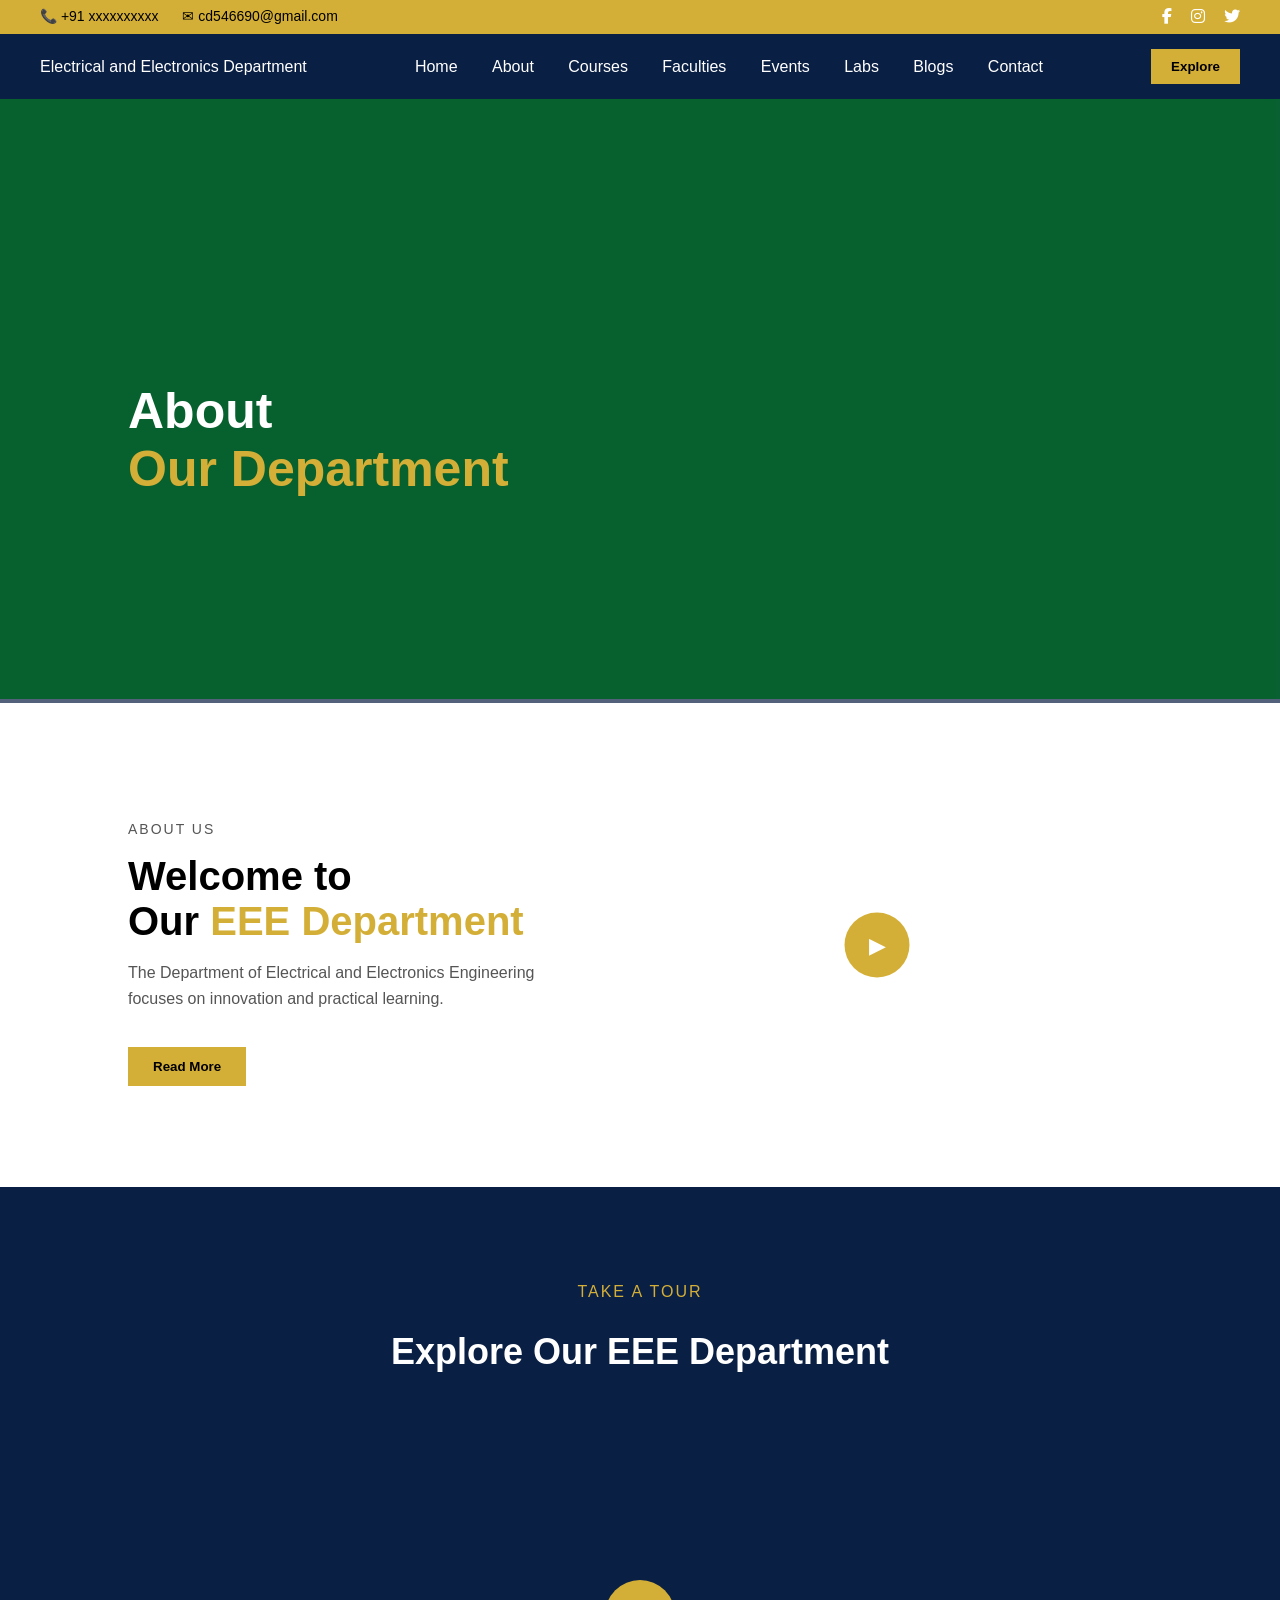
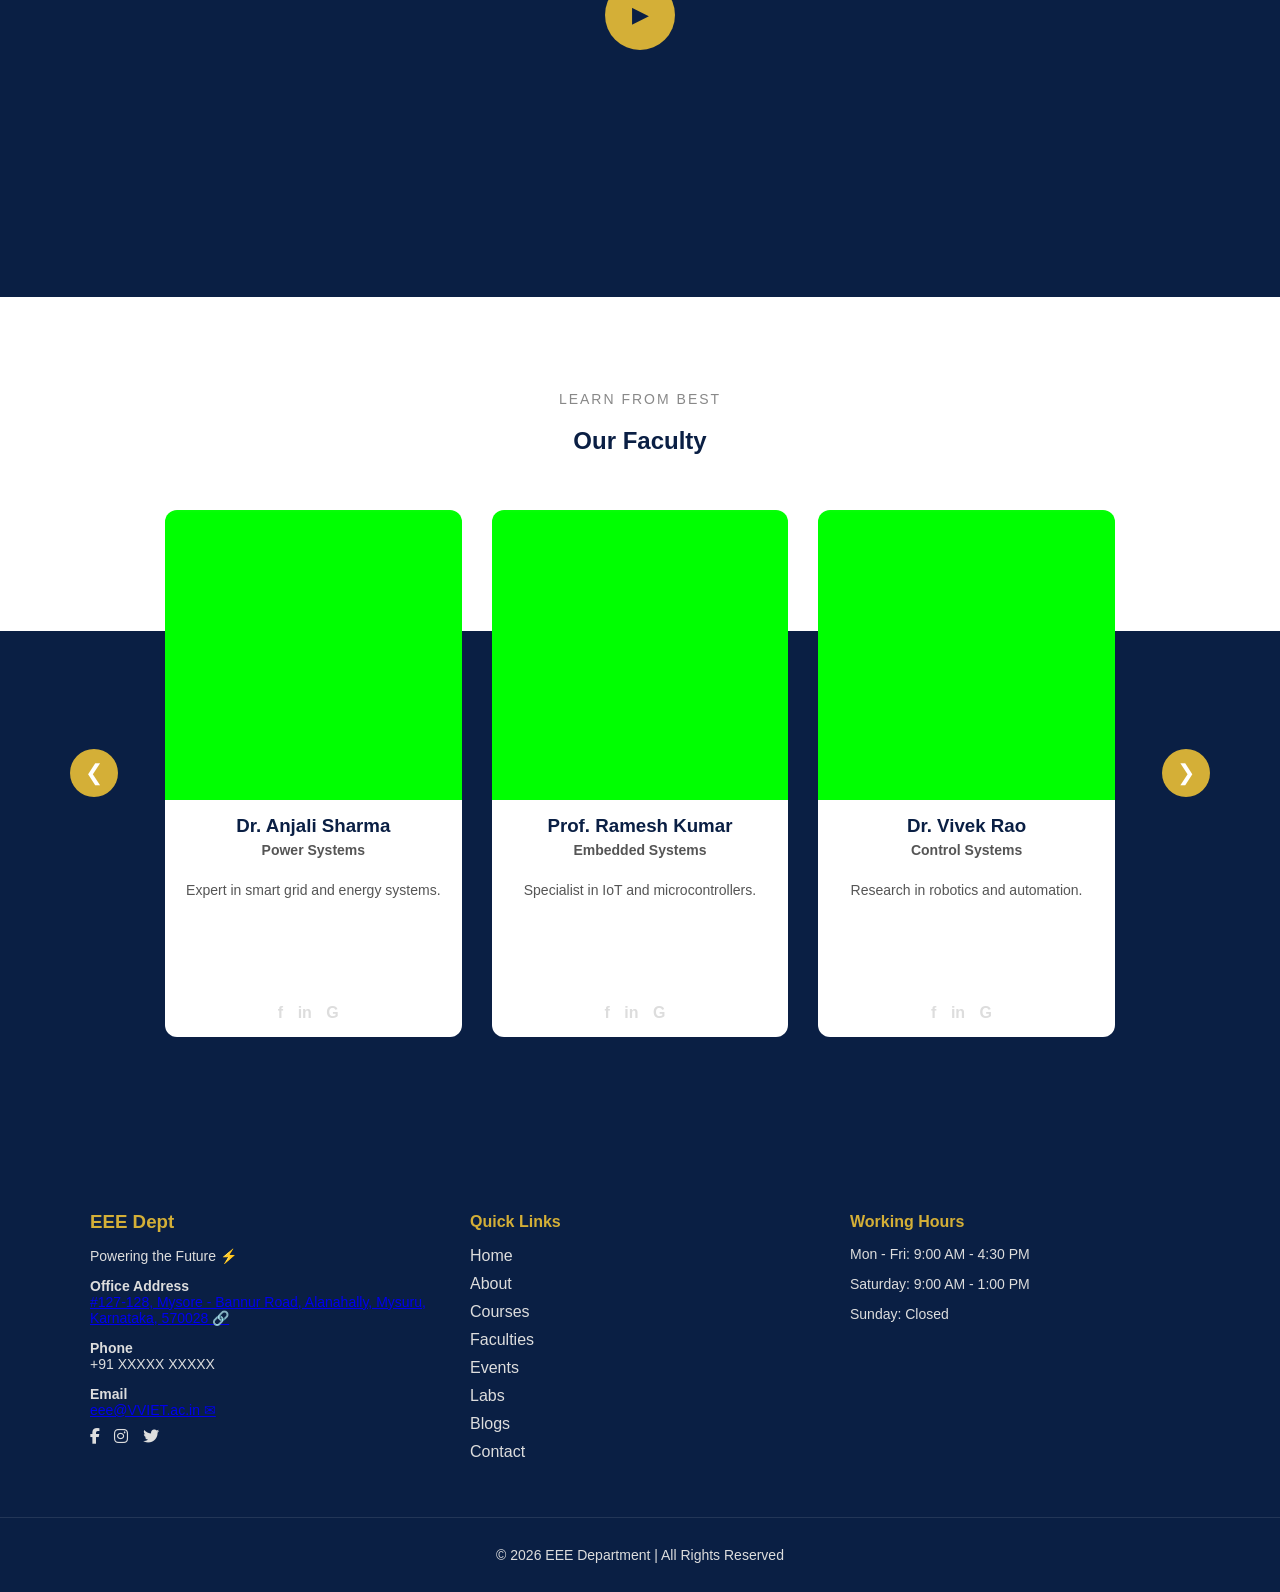
==== commit 975be501: "Add files via upload" ====
--- a/about.html
+++ b/about.html
@@ -227,19 +227,39 @@
             <h3 class="logo">EEE Dept</h3>
             <p class="tagline">Powering the Future ⚡</p>
 
-            <p><strong>Office Address</strong><br>
-            VVIET Mysuru, Karnataka</p>
+            <p>
+
+<strong>Office Address</strong><br>
+
+<a
+href="https://maps.app.goo.gl/Jjx2zk3UcJfhn9Yf8"
+target="_blank">
+
+#127-128, Mysore - Bannur Road, Alanahally, Mysuru, Karnataka, 570028 🔗 
+
+</a>
+
+</p>
 
             <p><strong>Phone</strong><br>
             +91 XXXXX XXXXX</p>
 
-            <p><strong>Email</strong><br>
-            eee@VVIET.ac.in</p>
+            <p>
+
+<strong>Email</strong><br>
+
+<a href="mailto:eee@VVIET.ac.in">
+
+eee@VVIET.ac.in ✉
+
+</a>
+
+</p>
 
             <div class="socials">
-                <a href="#">f</a>
-                <a href="#">t</a>
-                <a href="#">in</a>
+    <a href="https://facebook.com"><i class="fab fa-facebook-f"></i></a>
+    <a href="https://instagram.com"><i class="fab fa-instagram"></i></a>
+    <a href="https://X.com"><i class="fab fa-twitter"></i></a>
             </div>
         </div>
 
@@ -249,9 +269,12 @@
             <ul>
                 <li><a href="index.html">Home</a></li>
                 <li><a href="about.html">About</a></li>
-                <li><a href="#">Faculty</a></li>
-                <li><a href="#">Labs</a></li>
-                <li><a href="#">Contact</a></li>
+                <li><a href="courses.html">Courses</a></li>
+                <li><a href="faculty.html">Faculties</a></li>
+                <li><a href="events.html">Events</a></li>
+                <li><a href="labs.html">Labs</a></li>
+                <li><a href="blogs.html">Blogs</a></li>
+                <li><a href="contact.html">Contact</a></li>
             </ul>
         </div>
 
